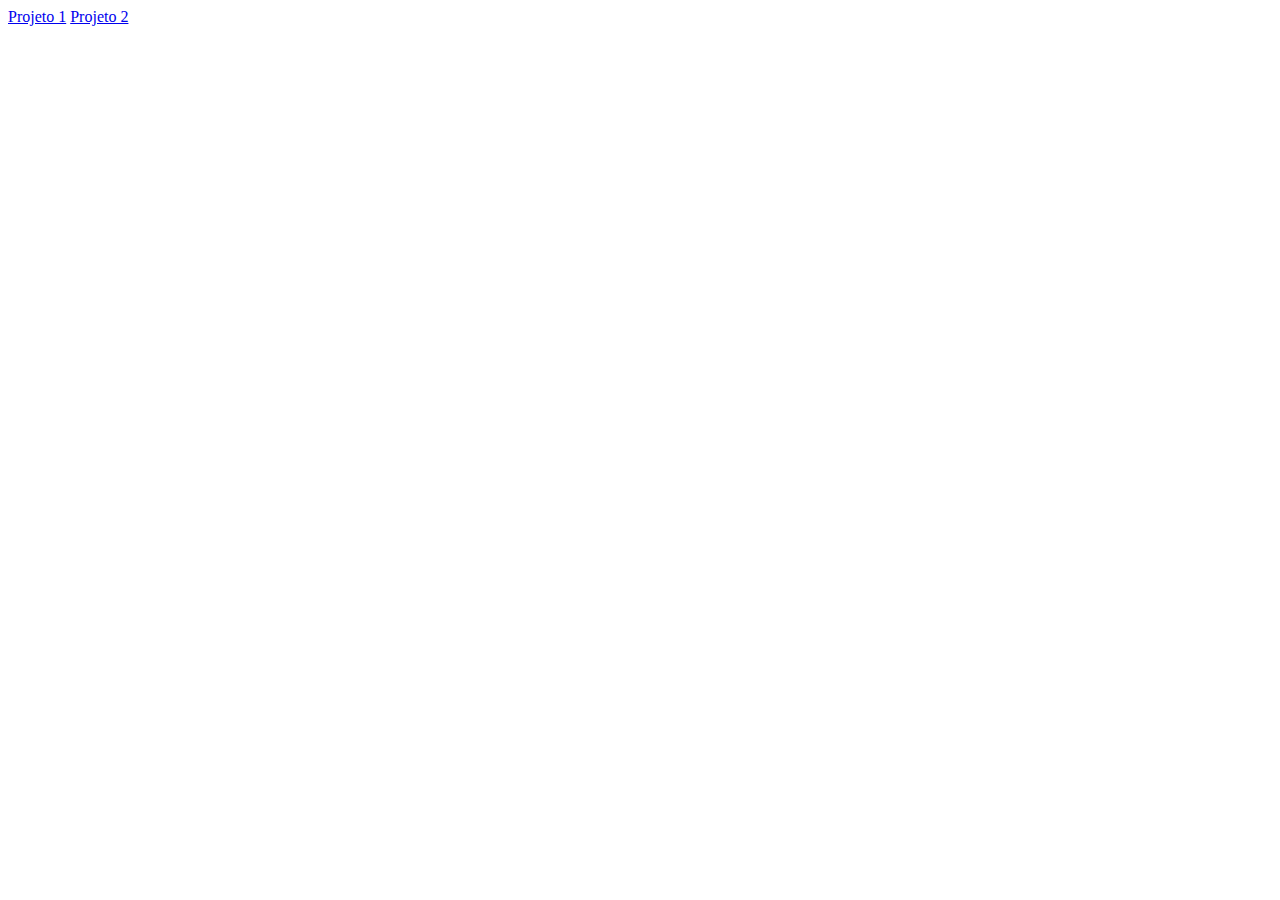
==== index.html @ fa351107 "Adiciona navegação entre questões e  deixa cores mais padronizadas" ====
<!DOCTYPE html>
<html lang="en">
<head>
    <meta charset="UTF-8">
    <meta name="viewport" content="width=device-width, initial-scale=1.0">
    <title>Projetos de Processamento Gráfico</title>
</head>
<body>
    <a href="./PROJETO-1/index.html">Projeto 1</a>
    <a href="./PROJETO-2/index.html">Projeto 2</a>
</body>
</html>
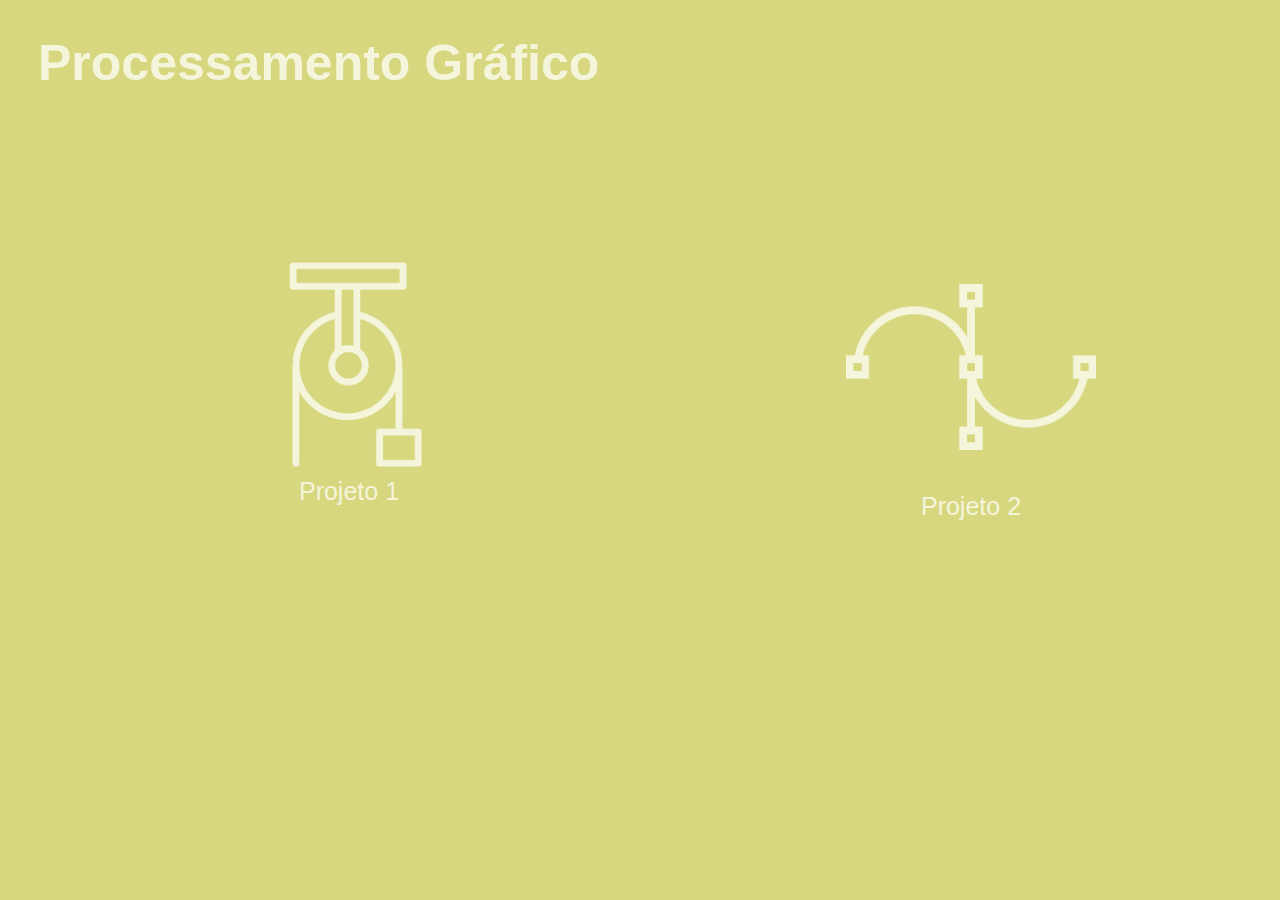
==== commit fe50a6dc: "Adiciona Página inicial e ajusta estilos do projeto 2" ====
--- a/index.html
+++ b/index.html
@@ -3,10 +3,26 @@
 <head>
     <meta charset="UTF-8">
     <meta name="viewport" content="width=device-width, initial-scale=1.0">
+    <link rel="stylesheet" type="text/css" href="style.css">
     <title>Projetos de Processamento Gráfico</title>
 </head>
 <body>
-    <a href="./PROJETO-1/index.html">Projeto 1</a>
-    <a href="./PROJETO-2/index.html">Projeto 2</a>
+    <h1>
+        Processamento Gráfico
+    </h1>
+    <ul>
+        <li>
+            <a href="./PROJETO-1/index.html">
+                <img class="pulley" src="./icons/pulley.png" alt="pulley-icon">
+                <span>Projeto 1</span>
+            </a>
+        </li>
+        <li>
+            <a href="./PROJETO-2/index.html">
+                <img src="./icons/bezier.png" alt="bezier-icon">
+                <span>Projeto 2</span>
+            </a>
+        </li>
+    </ul>
 </body>
 </html>--- a/style.css
+++ b/style.css
@@ -0,0 +1,51 @@
+body {
+    font-family: "Open Sans", -apple-system, BlinkMacSystemFont, "Segoe UI", Roboto, "Helvetica Neue", Arial, "Noto Sans", sans-serif;
+    font-weight: 500;
+    font-size: 25px;
+    background-color: #D7D780;
+    color: #F5F5DC;
+}
+
+h1 {
+    color: #F5F5DC;
+    padding-left: 30px;
+    margin-bottom: 150px;
+}
+ 
+ul {
+    list-style: none;
+    display: flex;
+    flex-direction: row;
+    justify-content: space-around;
+    gap: 20px;
+}
+
+img {
+    max-width: 250px;
+}
+
+img.pulley {
+    padding-top: 10px;
+    max-width: 225px;
+}
+
+li {
+    width: 300px;
+    height: 300px;
+
+    border-radius: 50%;
+    transition: ease-in-out 0.3s;
+}
+
+li:hover {
+    background-color: #8080D7;
+}
+
+a {
+    text-decoration: none;
+    
+    display: flex;
+    flex-direction: column;
+    align-items: center;
+    color: #F5F5DC;
+}
